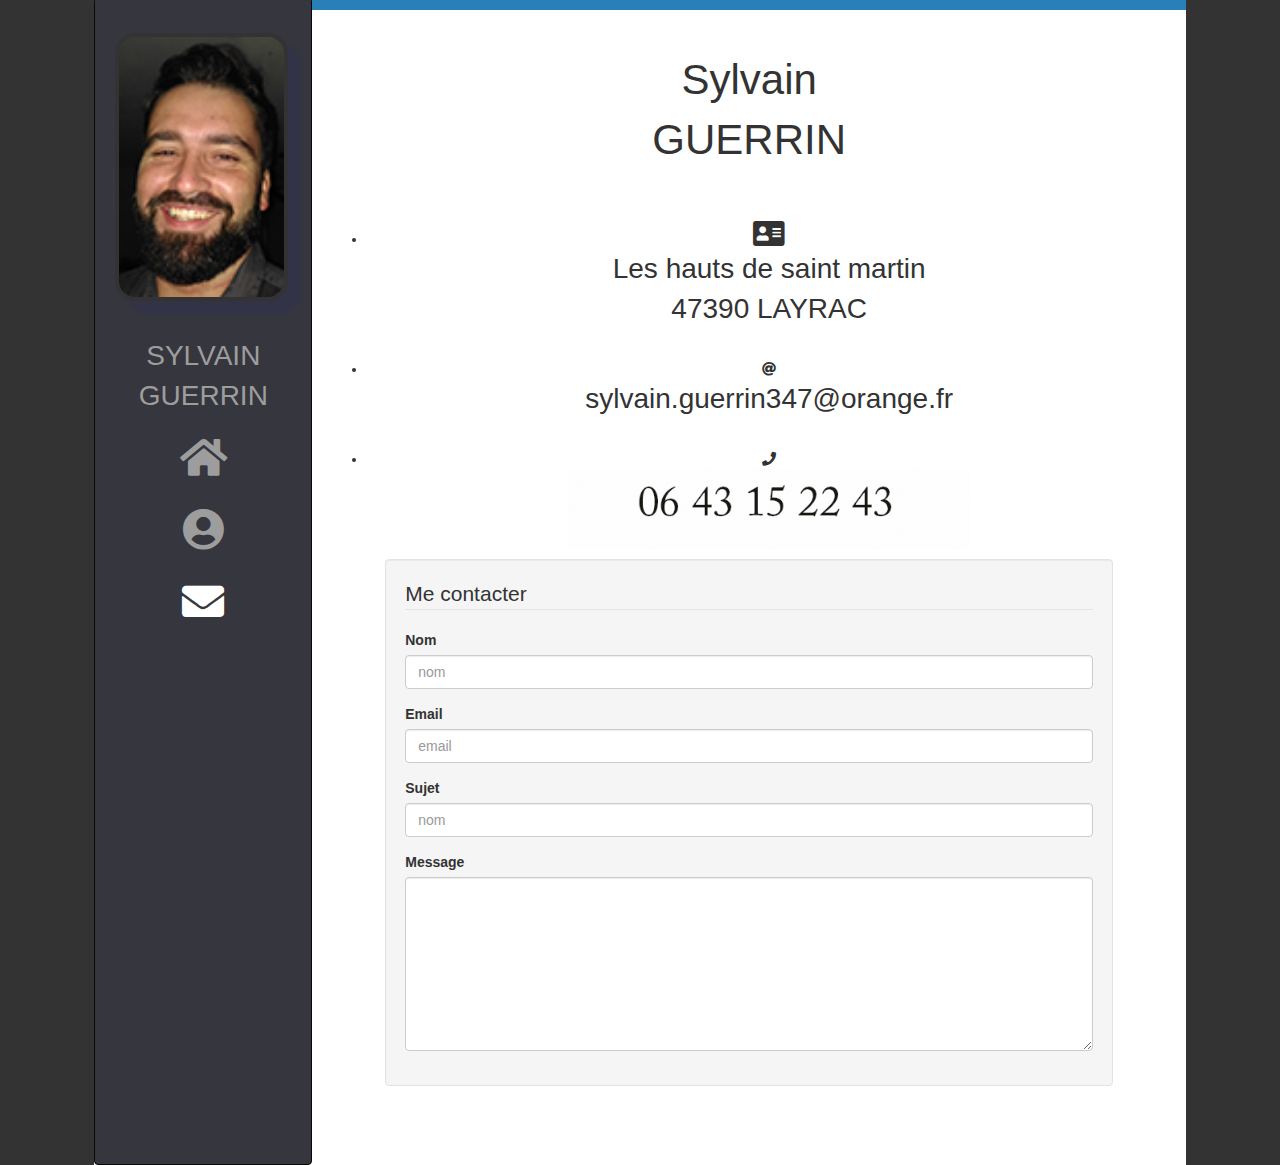
==== contact.html @ 78bb3b66 "dernière maj" ====
<!doctype html>
<html>
    <head>
       <meta charset="utf-8">
       <title>CV</title>
    </head>
    <link rel="stylesheet" href="css/bootstrap/css/bootstrap.min.css">
    <link rel="stylesheet" href="css/style_contact.css">
    <link rel="stylesheet" href="css/fontawesome-all.css">
    <link href="https://use.fontawesome.com/releases/v5.0.6/css/all.css" rel="stylesheet">
    <link rel="stylesheet" href="css/fonts.css">
    <body>
     
       <div class="container-fluid">
          
          <div class="row">
           <div id="border" class="col-md-1 hidden-sm hidden-xs">
           </div>
           
           <nav id="navbar_lg" class="navbar navbar-inverse col-lg-2 col-md-2 hidden-sm hidden-xs" role="navigation">
               <div class="navbar-header row">                       
                   <img class="logo" src="images/photo_cv.jpg" alt="photo">
                   <a href="index.html" class="navbar-brand col-md-12 col-lg-12">SYLVAIN<br/> <br/> GUERRIN</a>
               </div>
                  <div class="container-fluid">
                   <ul class="nav navbar-nav row">
                       <li class="col-lg-12 col-md-12"><a href="index.html" title="Accueil"><i class="fas fa-home fa-3x"></i></a></li>
                       <li class="col-lg-12 col-md-12"><a href="cv.html" title="CV"><i class="fas fa-user-circle fa-3x"></i><br/></a></li>
                       <li class="current_page_item col-lg-12 col-md-12"><a href="contact.html" title="contact"><div class="current_page_color"><i class="fas fa-envelope fa-3x"></i><br/></div></a></li>
                   </ul>
               </div>
           </nav>

           <nav id="navbar_xs" class="navbar navbar-inverse hidden-lg hidden-md col-sm-12 col-xs-12" role="navigation">
               <div class="navbar-header">
                   <button type="button" class="navbar-toggle" data-toggle="collapse" data-target=".navbar-collapse">
                    <span class="icon-bar"></span>
                    <span class="icon-bar"></span>
                    <span class="icon-bar"></span>
                   </button>                  
                   <img class="logo" src="images/photo_cv.jpg" alt="photo">
                   <a href="#" class="navbar-brand col-sm-2">SYLVAIN<br/> <br/> GUERRIN</a>
               </div>
               <div class="collapse navbar-collapse">
                   <ul class="nav navbar-nav">
                       <li class=""><a href="index.html" title="Accueil"><i class="fas fa-home fa-3x"></i></a></li>
                       <li class=""><a href="cv.html" title="CV"><i class="fas fa-user-circle fa-3x"></i><br/></a></li>
                       <li class="current_page_item"><a href="contact.html" title="contact"><div class="current_page_color"><i class="fas fa-envelope fa-3x"></i><br/></div></a></li>
                   </ul>
               </div>
           </nav> 
              
           <div id="contenu" class="col-lg-8 col-md-8 col-sm-12 col-xs-12">
              <div class="row">
                  <div class="col-lg-12">
                      <p id="identity">Sylvain<br/> GUERRIN</p>
                  </div>
                  <div class="col-lg-12">
                    <ul>
                        <li><strong><i class="fas fa-address-card fa-2x"></i></strong> <p id="adresse">Les hauts de saint martin<br/>47390 LAYRAC</p></li>
                        <li><strong><i class="fas fa-at" fa-4x></i></strong> <p id="mail">sylvain.guerrin347@orange.fr</p></li>
                        <li><strong><i class="fas fa-phone"></i></strong><br/> 
                        <img id="telephone" src="images/numero.jpg" alt=""></li>
                    <!--Pour le numero de telephone mettre dans une font -->
                    </ul>
                  </div>
              </div>
              <div class="row">
                  <form class="col-lg-offset-1 col-lg-10 col-lg-offset-1 well">
                      <div class="form-group">
                      <legend>Me contacter</legend>
                      </div>
                      <div class="form-group">
                          <label for="nom">Nom</label>
                          <input type="text" class="form-control" placeholder="nom">
                      </div>
                      <div class="form-group">
                          <label for="nom">Email</label>
                          <input type="email" class="form-control" placeholder="email">
                      </div>
                      <div class="form-group">
                          <label for="nom">Sujet</label>
                          <input type="text" class="form-control" placeholder="nom">
                      </div>
                      <div class="form-group">
                          <label for="nom">Message</label>
                          <textarea name="" id="textarea" class="form-control" cols="30" rows="8"></textarea>
                      </div>
                  </form>
              </div>
           </div>
           
           <div id="border" class="col-md-1 hidden-sm hidden-xs">
           </div>
           </div>
       </div>
       <script src="scripts/jquery-3.3.1.min.js"></script>
       <script src="css/bootstrap/js/bootstrap.min.js"></script>
    </body>
</html>
---- css/style_contact.css ----
/*Bordures */
#border{
    background-color: #333333;
    height: 1165px;
}
/*Barres de navigation */ 
#navbar_lg{
    background-color: #36363e;
    min-height: 100%;
    margin-top: -3px;
    margin-bottom: 0px;
    padding-top: 5px;
    padding-bottom: 0px;
    height: 1168px;
}
#navbar_xs{
    background-color: #36363e;
    margin-left: 0px;
    margin-right: 0px;
    margin-bottom: 0px;
}
.navbar-collapse{
    background-color: #36363e;
    margin-right: 0px;
}

a{
    text-align: center;
    font-family: 'BEBAS', sans-serif;
}
.current_page_color{
    color: white;
}


/*Contenu de la page */
html, body{
    margin: 0;
    padding: 0;
    height: 100%;
}
.container-fluid{
    padding: 0;
}
#contenu{
    border-top-color: #2980b9;
    border-top-width: 10px;
    border-top-style: solid;
}
img.logo{
    margin-left: 20px;
    margin-right: auto;
    margin-top: 30px;
    margin-bottom: 30px;
    width: 80%;
    border-radius: 20px;
    border: 4px solid;
    box-shadow: 12px 12px 2px 1px rgba(0, 0, 255, 0.05);
}
.navbar-brand{
    margin-bottom: 40px;
    font-size: 200%;
}
#identity{
    font-size: 300%;
    font-family: 'BEBAS', sans-serif;
    text-align: center;
    padding-top: 40px;
    padding-bottom: 40px;
}
#adresse, #mail{
    font-family: 'Precursive_1_FREE', sans-serif;
    font-size: 200%;
    padding-top: 0px;
    padding-bottom: 20px;
    text-align: center;
}
#telephone{
    width: 50%;
}
li{
    text-align: center;
}
/*Media queries */
@media (max-width: 992px){
    img.logo{
      margin-left: 30px;
      margin-right: 20px;
      margin-top: 5px;
      margin-bottom: 5px;
      width: auto;
      height: auto;
      float: left;
    }
    .navbar-brand{
      margin-top: 20px;
      margin-left: auto; 
    }
    .navbar-nav{
        text-align: center;
        margin-left: 100px;
        margin-top: 20px;
    }
    li{
        padding-right: 20px;
    }
}
@media (max-width: 768px){
    img.logo{
        margin-left: 0px;
    }
    .navbar-header{
        padding-left: 20px;
    }
    .navbar-brand{
     margin-top: 20px;
     margin-left: auto;
    }
    .navbar-nav{
        margin-left: 0px;
    }
    .navbar-collapse{
        padding-left: -20px;
    }
    #mail{
        font-size: 100%;
    }
}

/* Couleurs a utiliser
#36363e gris plus clair pour le menu
#cdcdeb gris clair pour eclaicir les titres
#333333 gris foncé pour les bords
*/
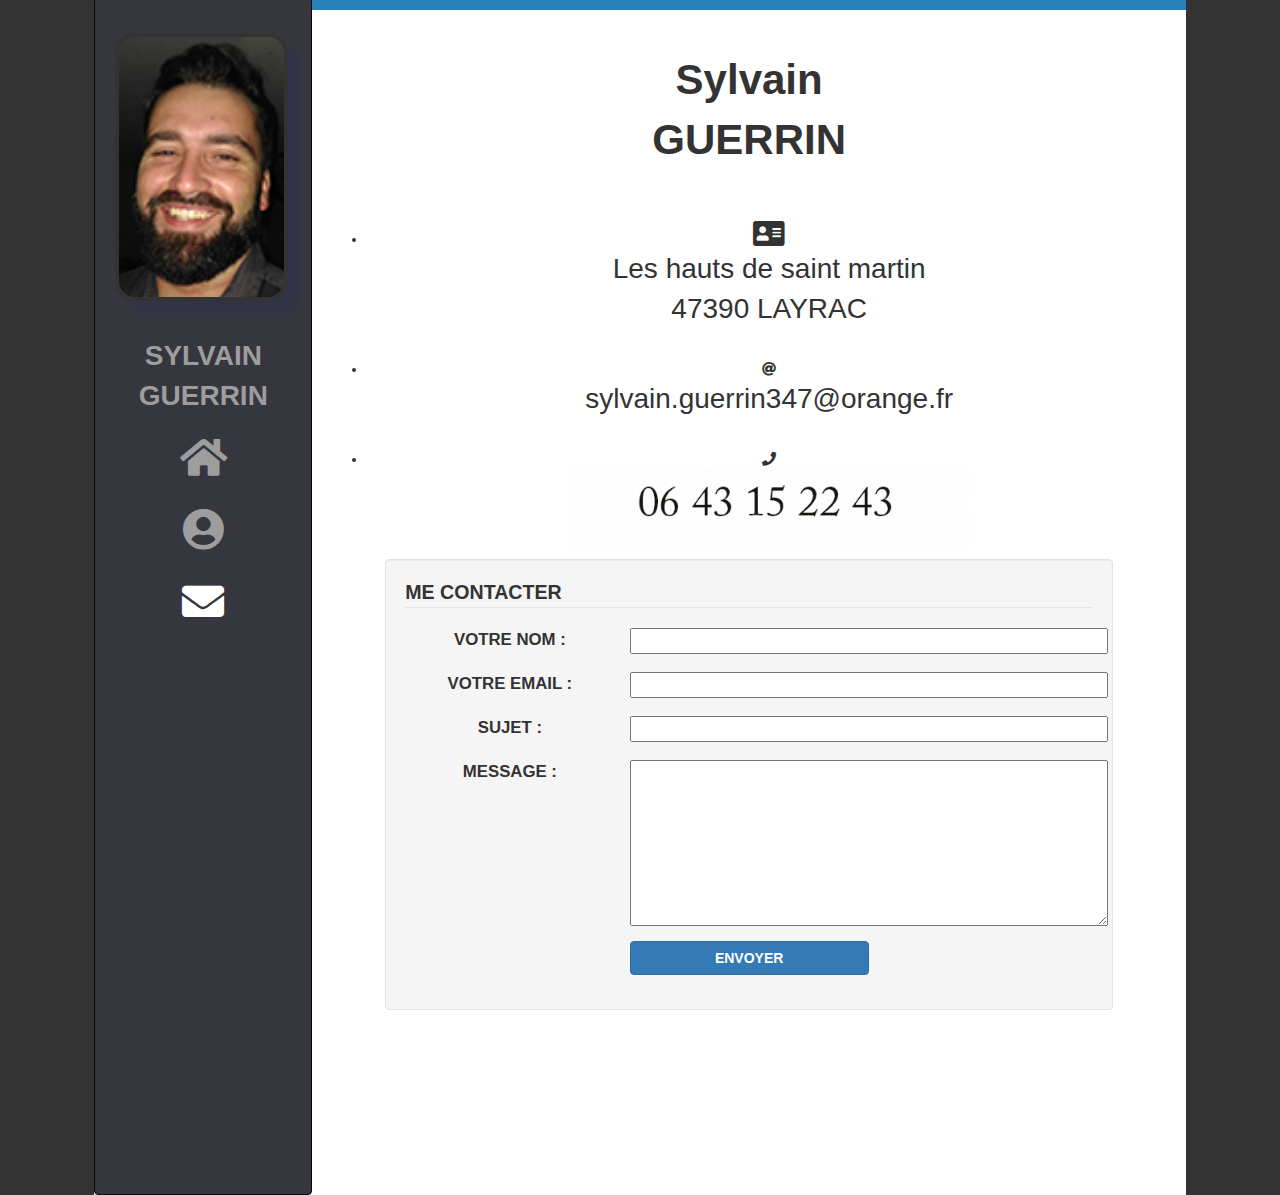
==== commit 69bc1236: "add script form" ====
--- a/contact.html
+++ b/contact.html
@@ -2,6 +2,7 @@
 <html>
     <head>
        <meta charset="utf-8">
+       <meta name="viewport" content="width=device-width, initial-scale=1">
        <title>CV</title>
     </head>
     <link rel="stylesheet" href="css/bootstrap/css/bootstrap.min.css">
@@ -66,26 +67,30 @@
                   </div>
               </div>
               <div class="row">
-                  <form class="col-lg-offset-1 col-lg-10 col-lg-offset-1 well">
+                  <form class="well col-lg-offset-1 col-lg-10 col-lg-offset-1 col-md-offset-1 col-md-10 col-md-offset-1 col-sm-offset-1 col-sm-10 col-sm-offset-1 col-xs-offset-1 col-xs-10 col-xs-offset-1" name="contact" method="post" data-netlify="true" action="succes.html" onsubmit="">
                       <div class="form-group">
-                      <legend>Me contacter</legend>
+                          <legend><strong>ME CONTACTER</strong></legend>
                       </div>
-                      <div class="form-group">
-                          <label for="nom">Nom</label>
-                          <input type="text" class="form-control" placeholder="nom">
+                      <div class="form-group row">
+                          <label for="nom" class="col-xs-4">VOTRE NOM : </label>
+                          <input id="name" type="text" name="name" class="champ col-xs-8" placeholder=""><div class="erreur-message">erreur</div>
                       </div>
-                      <div class="form-group">
-                          <label for="nom">Email</label>
-                          <input type="email" class="form-control" placeholder="email">
+                      <div class="form-group row">
+                          <label for="nom" class="col-xs-4">VOTRE EMAIL : </label>
+                          <input id="email" type="email" name="email" class="champ col-xs-8" placeholder=""><div class="erreur-message">erreur</div>
                       </div>
-                      <div class="form-group">
-                          <label for="nom">Sujet</label>
-                          <input type="text" class="form-control" placeholder="nom">
+                      <div class="form-group row">
+                          <label for="sujet" class="col-xs-4">SUJET : </label>
+                          <input id="subject" type="text" name="subject" class="champ col-xs-8" placeholder=""><div class="erreur-message">erreur</div>
                       </div>
-                      <div class="form-group">
-                          <label for="nom">Message</label>
-                          <textarea name="" id="textarea" class="form-control" cols="30" rows="8"></textarea>
+                      <div class="form-group row">
+                          <label for="message" class="col-xs-4">MESSAGE : </label>
+                          <textarea name="message" id="textarea" class="col-xs-8" cols="30" rows="8"></textarea>
                       </div>
+                      <div class="form-group row">
+                          <button id="envoi" type="submit" class="col-md-offset-4 col-md-4 col-sm-offset-4 col-sm-4 col-xs-offset-4 col-xs-4 btn btn-primary"><strong>ENVOYER</strong></button>
+                      </div>
+                      
                   </form>
               </div>
            </div>
@@ -96,5 +101,6 @@
        </div>
        <script src="scripts/jquery-3.3.1.min.js"></script>
        <script src="css/bootstrap/js/bootstrap.min.js"></script>
+       <script src="scripts/formulaire.js"></script>
     </body>
 </html>--- a/css/style_contact.css
+++ b/css/style_contact.css
@@ -1,7 +1,7 @@
 /*Bordures */
 #border{
     background-color: #333333;
-    height: 1165px;
+    height: 1195px;
 }
 /*Barres de navigation */ 
 #navbar_lg{
@@ -11,7 +11,7 @@
     margin-bottom: 0px;
     padding-top: 5px;
     padding-bottom: 0px;
-    height: 1168px;
+    height: 1198px;
 }
 #navbar_xs{
     background-color: #36363e;
@@ -27,11 +27,17 @@
 a{
     text-align: center;
     font-family: 'BEBAS', sans-serif;
+    font-weight: bold;
 }
 .current_page_color{
     color: white;
 }
+/*style pour verifications formulaire */
 
+.erreur-message{
+    display: none;
+    color: #ff5b5b;
+}
 
 /*Contenu de la page */
 html, body{
@@ -67,6 +73,7 @@
     text-align: center;
     padding-top: 40px;
     padding-bottom: 40px;
+    font-weight: bold;
 }
 #adresse, #mail{
     font-family: 'Precursive_1_FREE', sans-serif;
@@ -78,8 +85,14 @@
 #telephone{
     width: 50%;
 }
-li{
+li, label{
     text-align: center;
+}
+label{
+    font-size: 120%;  
+}
+legend{
+    font-size: 140%;
 }
 /*Media queries */
 @media (max-width: 992px){
@@ -125,6 +138,10 @@
     #mail{
         font-size: 100%;
     }
+    label{
+    font-size: 80%;
+    
+}
 }
 
 /* Couleurs a utiliser
